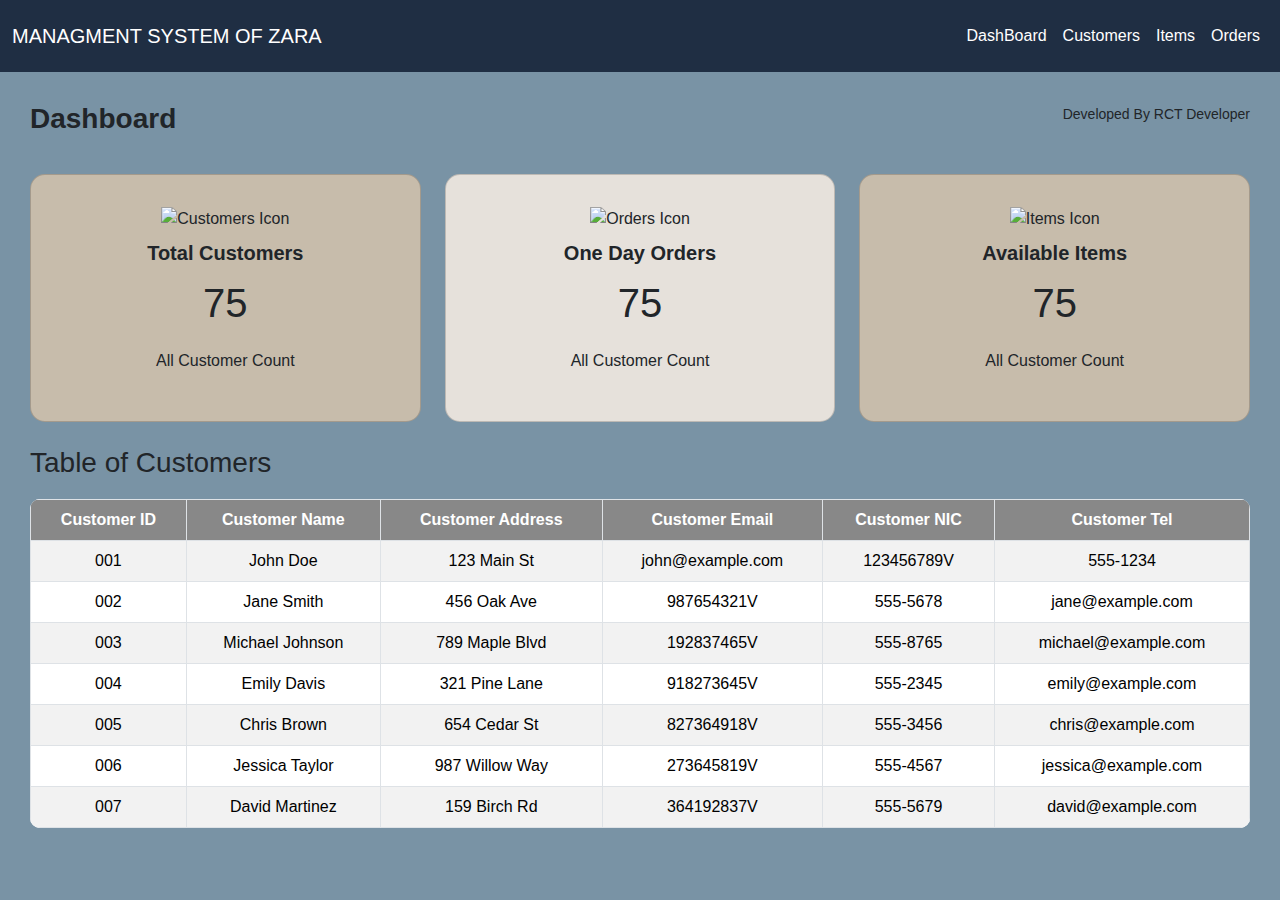
==== index.html @ c552aaa8 "Genarate single page for pos system project" ====
<!DOCTYPE html>
<html lang="en">
<head>
    <meta charset="UTF-8">
    <meta name="viewport" content="width=device-width, initial-scale=1.0">
    <title>Dashboard</title>
    <!-- Bootstrap CSS -->
    <link href="https://cdn.jsdelivr.net/npm/bootstrap@5.3.0-alpha1/dist/css/bootstrap.min.css" rel="stylesheet">
    <style>
        body {
            font-family: Arial, sans-serif;
        }

        #DASHBOARD , #CUSTOMER , #ITEMS , #ORDERS{
            position: absolute;
            top: 8vh;
        }

        .navbar {
            z-index: 1;
            background-color: #1F2E43;
            position: fixed;
            width: 100vw;
            height: 8vh;
        }
        .navbar-brand, .nav-link {
            color: white;
            cursor: pointer;
        }


        .sidebar h2 {
            color: white;
            font-size: 24px;
        }
        .sidebar a {
            color: white;
            text-decoration: none;
            font-size: 18px;
            display: block;
            margin: 15px 0;
        }
        .sidebar a:hover {
            background-color: #3a405a;
            padding: 10px;

        }

        /* Content Area */
        .content {
            background-color: #7993A5;
            padding: 30px;
            height: 92vh;
            width: 100vw;
        }
        /* Card Styling */
        .card {
            border-radius: 15px;
            /*background-color: #d2b48c;*/
            text-align: center;
        }

        #firstCard{
            background-color: #C7BCAB;
        }

        #secondCard{
            background-color: #E6E1DB;
        }
        #thirdCard{
            background-color: #C7BCAB;
        }

        .card img {
            width: 40px;
            margin-bottom: 10px;
        }
        .card-title {
            font-size: 20px;
            font-weight: bold;
        }
        .table th, .table td {
            text-align: center;
        }
        .table {
            margin-top: 20px;
            background-color: white;
            border-radius: 10px;
            overflow: hidden;
        }
        .table th {
            background-color: #888888;
            color: white;
        }

        /* Header section */
        .header {
            display: flex;
            justify-content: space-between;
            align-items: center;
            margin-bottom: 30px;
        }
        .header h1 {
            font-size: 28px;
            font-weight: bold;
        }
        .header .developer-info {
            font-size: 14px;
        }

        .form-container {
            background-color: #e7e7e7;
            padding: 20px;
            border-radius: 10px;
            margin-bottom: 20px;
        }

        /*=========================== Media Queries for Responsive Design for DashBoard =================================*/
        @media (max-width: 768px) {
            .content {
                padding: 15px;
            }

            .card-title {
                font-size: 18px;
            }

            .card-text {
                font-size: 24px;
            }

            .table {
                font-size: 14px;
            }
        }

        @media (max-width: 576px) {
            .card img {
                width: 30px;
            }

            .card-title {
                font-size: 16px;
            }

            .card-text {
                font-size: 20px;
            }

            .table {
                font-size: 12px;
            }
        }


        @media (max-width: 576px) {
            .table th, .table td {
                font-size: 12px;
                padding: 8px;
            }

            .table {
                width: 100%;
                display: block;
                overflow-x: auto; /* Enables horizontal scrolling */
            }
        }

        @media (max-width: 768px) {
            .table th, .table td {
                font-size: 14px;
                padding: 10px;
            }

            .table {
                display: block;
                overflow-x: auto;
            }
        }



        /*====================== Responsive Design  for Customer ===================================*/
        @media (max-width: 768px) {
            .content {
                padding: 15px;
            }

            .table th, .table td {
                font-size: 12px; /* Reduce font size on smaller screens */
            }

            /* Stack form fields vertically on smaller screens */
            .form-container .row {
                display: block;
            }

            .form-container .col {
                width: 100%; /* Full width on mobile */
            }

            .header {
                flex-direction: column; /* Stack header items */
                text-align: center;
            }
        }

        @media (max-width: 576px) {
            .navbar-brand {
                font-size: 18px;
            }

            /* Reduce padding for mobile */
            .form-container, .content {
                padding: 10px;
            }

            .table {
                font-size: 10px;
                width: 100%;
                overflow-x: auto;
            }
        }

            /*==================Responsive for Orders=============*/
        @media (max-width: 480px) {
            .form-container .btn {
                font-size: 0.5em;
            }
        }
    </style>
</head>
<body>

<nav class="navbar navbar-expand-lg nav-bar" >
    <div class="container-fluid">
        <a class="navbar-brand" href="#">MANAGMENT SYSTEM OF ZARA </a>
        <button class="navbar-toggler" type="button" data-bs-toggle="collapse" data-bs-target="#navbarNav" aria-controls="navbarNav" aria-expanded="false" aria-label="Toggle navigation">
            <span class="navbar-toggler-icon"></span>
        </button>
        <div class="collapse navbar-collapse" id="navbarNav">
            <ul class="navbar-nav ms-auto">
                <li class="nav-item">
                    <span class="nav-link" id="dashboard-nav">DashBoard</span>
                </li>
                <li class="nav-item">
                    <span class="nav-link" id="customer-nav">Customers</span>
                </li>
                <li class="nav-item">
                    <span class="nav-link" id="item-nav">Items</span>
                </li>
                <li class="nav-item">
                    <span class="nav-link" id="order-nav">Orders</span>
                </li>
            </ul>
        </div>
    </div>
</nav>

<!--Dahboard-->
<div class="container-fluid" id="DASHBOARD">
    <div class="row">
        <!-- Navigation Bar -->

        <!-- Content Area -->
        <div class="col-md-10 content">
            <div class="header">
                <h1>Dashboard</h1>
                <div class="developer-info">
                    <p>Developed By RCT Developer</p>
                </div>
            </div>

            <!-- Cards for statistics -->
            <div class="row text-center">
                <div class="col-md-4">
                    <div class="card p-3 mb-4" id="firstCard">
                        <div class="card-body">
                            <img src="https://img.icons8.com/ios-filled/50/000000/in-inventory.png" alt="Customers Icon">
                            <h5 class="card-title">Total Customers</h5>
                            <p class="card-text fs-1">75</p>
                            <p>All Customer Count</p>
                        </div>
                    </div>
                </div>
                <div class="col-md-4">
                    <div class="card p-3 mb-4" id="secondCard">
                        <div class="card-body">
                            <img src="https://img.icons8.com/ios-filled/50/000000/box.png" alt="Orders Icon">
                            <h5 class="card-title">One Day Orders</h5>
                            <p class="card-text fs-1">75</p>
                            <p>All Customer Count</p>
                        </div>
                    </div>
                </div>
                <div class="col-md-4">
                    <div class="card p-3 mb-4" id="thirdCard">
                        <div class="card-body">
                            <img src="https://img.icons8.com/ios-filled/50/000000/in-inventory.png" alt="Items Icon">
                            <h5 class="card-title">Available Items</h5>
                            <p class="card-text fs-1">75</p>
                            <p>All Customer Count</p>
                        </div>
                    </div>
                </div>
            </div>

            <!-- Table of Customers -->
            <h3>Table of Customers</h3>
            <table class="table table-striped table-bordered">
                <thead>
                <tr>
                    <th>Customer ID</th>
                    <th>Customer Name</th>
                    <th>Customer Address</th>
                    <th>Customer Email</th>
                    <th>Customer NIC</th>
                    <th>Customer Tel</th>
                </tr>
                </thead>
                <tbody>
                <tr>
                    <td>001</td>
                    <td>John Doe</td>
                    <td>123 Main St</td>
                    <td>john@example.com</td>
                    <td>123456789V</td>
                    <td>555-1234</td>
                </tr>

                <tr>
                    <td>002</td>
                    <td>Jane Smith</td>
                    <td>456 Oak Ave</td>
                    <td>987654321V</td>
                    <td>555-5678</td>
                    <td>jane@example.com</td>
                </tr>
                <tr>
                    <td>003</td>
                    <td>Michael Johnson</td>
                    <td>789 Maple Blvd</td>
                    <td>192837465V</td>
                    <td>555-8765</td>
                    <td>michael@example.com</td>
                </tr>
                <tr>
                    <td>004</td>
                    <td>Emily Davis</td>
                    <td>321 Pine Lane</td>
                    <td>918273645V</td>
                    <td>555-2345</td>
                    <td>emily@example.com</td>
                </tr>
                <tr>
                    <td>005</td>
                    <td>Chris Brown</td>
                    <td>654 Cedar St</td>
                    <td>827364918V</td>
                    <td>555-3456</td>
                    <td>chris@example.com</td>
                </tr>
                <tr>
                    <td>006</td>
                    <td>Jessica Taylor</td>
                    <td>987 Willow Way</td>
                    <td>273645819V</td>
                    <td>555-4567</td>
                    <td>jessica@example.com</td>
                </tr>
                <tr>
                    <td>007</td>
                    <td>David Martinez</td>
                    <td>159 Birch Rd</td>
                    <td>364192837V</td>
                    <td>555-5679</td>
                    <td>david@example.com</td>
                </tr>

                <!-- More rows can be added here -->
                </tbody>
            </table>
        </div>
    </div>
</div>


<!--customer-->
<div class="container-fluid" id="CUSTOMER">
    <div class="row">
        <!-- Content Area -->
        <div class="col content">
            <div class="header">
                <h1>Customer Form</h1>
            </div>

            <!-- Customer Form -->
            <div class="form-container">
                <h3>Enter Customer Details</h3>
                <form>
                    <div class="row mb-3">
                        <div class="col">
                            <label for="customerId" class="form-label">Customer ID</label>
                            <input type="text" class="form-control" id="customerIdOfCustomerPage" placeholder="Enter Customer ID">
                        </div>
                        <div class="col">
                            <label for="customerName" class="form-label">Customer Name</label>
                            <input type="text" class="form-control" id="customerNameOfCustomerPage" placeholder="Enter Customer Name">
                        </div>
                    </div>
                    <div class="row mb-3">
                        <div class="col">
                            <label for="customerAddress" class="form-label">Customer Address</label>
                            <input type="text" class="form-control" id="customerAddress" placeholder="Enter Customer Address">
                        </div>
                        <div class="col">
                            <label for="customerNic" class="form-label">Customer NIC</label>
                            <input type="text" class="form-control" id="customerNic" placeholder="Enter Customer NIC">
                        </div>
                    </div>
                    <div class="row mb-3">
                        <div class="col">
                            <label for="customerTel" class="form-label">Customer Tel</label>
                            <input type="text" class="form-control" id="customerTel" placeholder="Enter Customer Tel">
                        </div>
                        <div class="col">
                            <label for="customerGmail" class="form-label">Customer Gmail</label>
                            <input type="email" class="form-control" id="customerGmail" placeholder="Enter Customer Gmail">
                        </div>
                    </div>
                    <button type="submit" class="btn btn-primary">Add New Customer</button>
                    <button type="reset" class="btn btn-warning">Clear</button>
                </form>
            </div>

            <!-- Table of Customers -->
            <h3>Table of Customers</h3>
            <div class="table-responsive">
                <table class="table table-striped table-bordered">
                    <thead>
                    <tr>
                        <th>Customer ID</th>
                        <th>Customer Name</th>
                        <th>Customer Address</th>
                        <th>Customer NIC</th>
                        <th>Customer Tel</th>
                        <th>Customer Gmail</th>
                    </tr>
                    </thead>
                    <tbody>
                    <tr>
                        <td>001</td>
                        <td>John Doe</td>
                        <td>123 Main St</td>
                        <td>123456789V</td>
                        <td>555-1234</td>
                        <td>john@example.com</td>
                    </tr>
                    <!-- Add more rows as necessary -->
                    <tr>
                        <td>001</td>
                        <td>John Doe</td>
                        <td>123 Main St</td>
                        <td>123456789V</td>
                        <td>555-1234</td>
                        <td>john@example.com</td>
                    </tr>       <tr>
                        <td>001</td>
                        <td>John Doe</td>
                        <td>123 Main St</td>
                        <td>123456789V</td>
                        <td>555-1234</td>
                        <td>john@example.com</td>
                    </tr>       <tr>
                        <td>001</td>
                        <td>John Doe</td>
                        <td>123 Main St</td>
                        <td>123456789V</td>
                        <td>555-1234</td>
                        <td>john@example.com</td>
                    </tr>
                    </tbody>
                </table>
            </div>
        </div>
    </div>
</div>

<!--item-->
<div class="container-fluid" id="ITEMS">
    <div class="row">
        <!-- Content Area -->
        <div class="col-md-10 content">
            <div class="header">
                <h1>Item Form</h1>
<!--                <div class="developer-info">-->
<!--                    <p>Developed By RCT Developer</p>-->
<!--                </div>-->
            </div>

            <!-- Item Form -->
            <div class="form-container">
                <h3>Enter Item Details</h3>
                <form>
                    <div class="row mb-3">
                        <div class="col-md-6">
                            <label for="itemId" class="form-label">Item ID</label>
                            <input type="text" class="form-control" id="itemIdofItemPage" placeholder="Enter Item ID">
                        </div>
                        <div class="col-md-6">
                            <label for="description" class="form-label">Description</label>
                            <input type="text" class="form-control" id="description" placeholder="Enter Item Description">
                        </div>
                    </div>
                    <div class="row mb-3">
                        <div class="col-md-6">
                            <label for="unitPrice" class="form-label">Unit Price</label>
                            <input type="text" class="form-control" id="unitPriceofItemPage" placeholder="Enter Unit Price">
                        </div>
                        <div class="col-md-6">
                            <label for="qty" class="form-label">Quantity</label>
                            <input type="number" class="form-control" id="qty" placeholder="Enter Quantity">
                        </div>
                    </div>
                    <div class="row mb-3">
                        <div class="col-md-6">
                            <label for="tel" class="form-label">Tel</label>
                            <input type="text" class="form-control" id="tel" placeholder="Enter Contact Number">
                        </div>
                    </div>
                    <button type="submit" class="btn btn-primary">Add New Item</button>
                    <button type="reset" class="btn btn-warning">Clear</button>
                </form>
            </div>

            <!-- Table of Items -->
            <h3>Table of Items</h3>
            <table class="table table-striped table-bordered">
                <thead>
                <tr>
                    <th>Item ID</th>
                    <th>Description</th>
                    <th>Unit Price</th>
                    <th>Quantity</th>
                    <th>Tel</th>
                </tr>
                </thead>
                <tbody>
                <tr>
                    <td>001</td>
                    <td>Item Example</td>
                    <td>$20.00</td>
                    <td>50</td>
                    <td>555-1234</td>
                </tr>
                <!-- More item rows go here -->
                <tr>
                    <td>001</td>
                    <td>Item Example</td>
                    <td>$20.00</td>
                    <td>50</td>
                    <td>555-1234</td>
                </tr>         <tr>
                    <td>001</td>
                    <td>Item Example</td>
                    <td>$20.00</td>
                    <td>50</td>
                    <td>555-1234</td>
                </tr>         <tr>
                    <td>001</td>
                    <td>Item Example</td>
                    <td>$20.00</td>
                    <td>50</td>
                    <td>555-1234</td>
                </tr>         <tr>
                    <td>001</td>
                    <td>Item Example</td>
                    <td>$20.00</td>
                    <td>50</td>
                    <td>555-1234</td>
                </tr>         <tr>
                    <td>001</td>
                    <td>Item Example</td>
                    <td>$20.00</td>
                    <td>50</td>
                    <td>555-1234</td>
                </tr>
                </tbody>
            </table>

        </div>
    </div>
</div>

<!-- Orders -->
<div class="container-fluid" id="ORDERS">
    <div class="row">
        <!-- Content Area -->
        <div class="col-md-10 content">
            <div class="header">
                <h1>Manage Orders</h1>
<!--                <div class="developer-info">-->
<!--                    <p>Developed By RCT Developer</p>-->
<!--                </div>-->
            </div>

            <!-- Orders Form -->
            <div class="form-container">
                <h3>Enter Order Details</h3>
                <form>
                    <div class="row mb-3">
                        <div class="col-md-4">
                            <label for="orderId" class="form-label">Order ID</label>
                            <input type="text" class="form-control" id="orderId" placeholder="Enter Order ID">
                        </div>
                        <div class="col-md-4">
                            <label for="customerId" class="form-label">Customer ID</label>
                            <input type="text" class="form-control" id="customerId" placeholder="Enter Customer ID">
                        </div>
                        <div class="col-md-4">
                            <label for="customerName" class="form-label">Customer Name</label>
                            <input type="text" class="form-control" id="customerName" placeholder="Enter Customer Name">
                        </div>
                    </div>
                    <div class="row mb-3">
                        <div class="col-md-4">
                            <label for="itemId" class="form-label">Item ID</label>
                            <input type="text" class="form-control" id="itemId" placeholder="Enter Item ID">
                        </div>
                        <div class="col-md-4">
                            <label for="itemModel" class="form-label">Item Model</label>
                            <input type="text" class="form-control" id="itemModel" placeholder="Enter Item Model">
                        </div>
                        <div class="col-md-4">
                            <label for="unitPrice" class="form-label">Item Unit Price</label>
                            <input type="text" class="form-control" id="unitPrice" placeholder="Enter Unit Price">
                        </div>
                    </div>
                    <div class="row mb-3">
                        <div class="col-md-4">
                            <label for="itemQty" class="form-label">Item Quantity</label>
                            <input type="number" class="form-control" id="itemQty" placeholder="Enter Quantity">
                        </div>
                    </div>
                    <button type="submit" class="btn btn-warning">Add</button>
                    <button type="submit" class="btn btn-primary">Add New Order</button>
                    <button type="submit" class="btn btn-success">Place Order</button>
                </form>
            </div>

            <!-- Table of Orders -->
            <h3>Table of Orders</h3>
            <table class="table table-striped table-bordered">
                <thead>
                <tr>
                    <th>Order ID</th>
                    <th>Customer ID</th>
                    <th>Customer Name</th>
                    <th>Item ID</th>
                    <th>Item Model</th>
                    <th>Unit Price</th>
                    <th>Qty</th>
                    <th>Total Cost</th>
                </tr>
                </thead>
                <tbody>
                <tr>
                    <td>001</td>
                    <td>1001</td>
                    <td>John Doe</td>
                    <td>5001</td>
                    <td>Item-X</td>
                    <td>$20.00</td>
                    <td>2</td>
                    <td>$40.00</td>
                </tr>
                <!-- Additional rows can go here -->
                </tbody>
            </table>

        </div>
    </div>
</div>

<!-- Bootstrap JS -->
<script src="https://cdn.jsdelivr.net/npm/bootstrap@5.3.0-alpha1/dist/js/bootstrap.bundle.min.js"></script>

<script src="https://cdnjs.cloudflare.com/ajax/libs/jquery/3.7.1/jquery.min.js"></script>

<script src="src/script.js"></script>
</body>
</html>
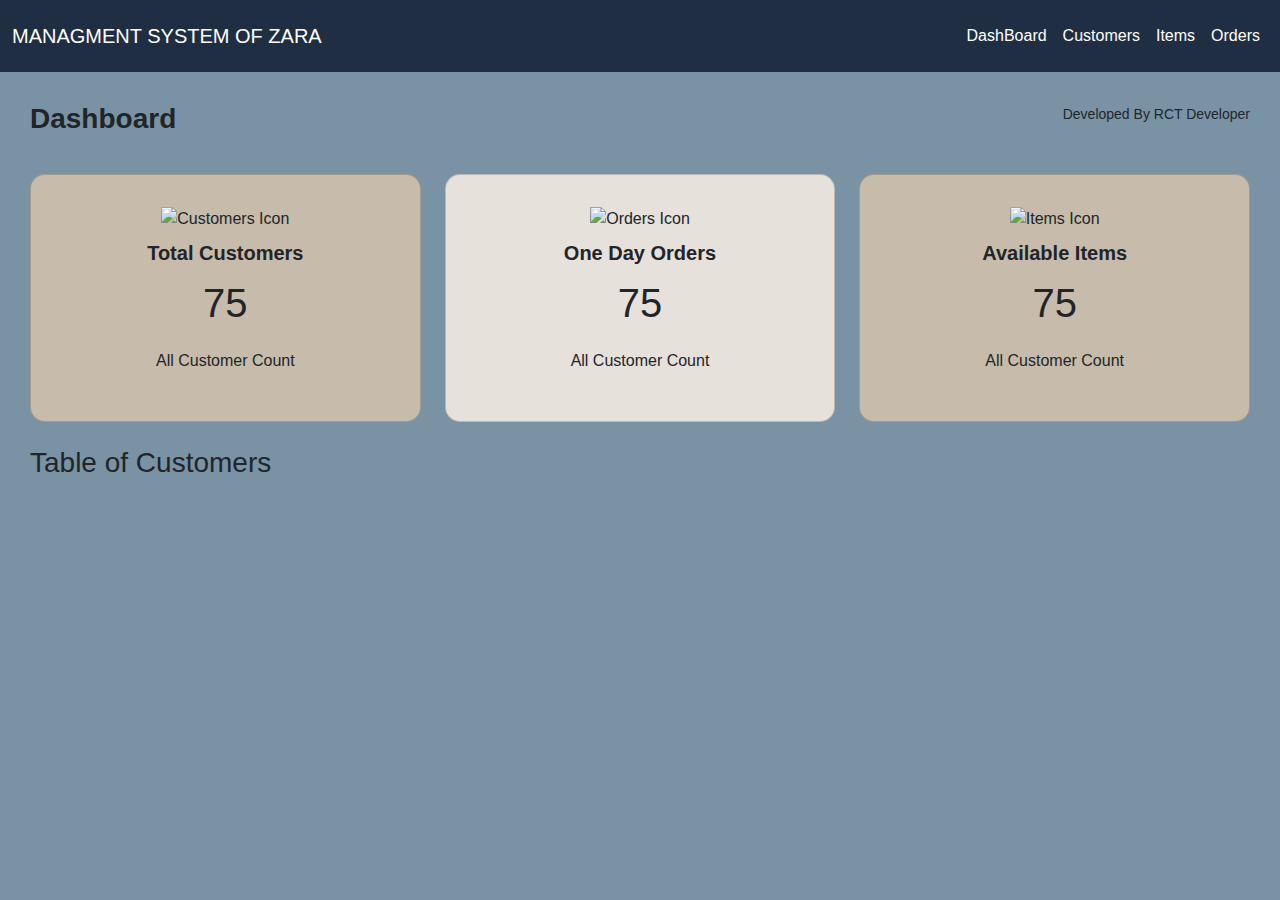
==== commit 10d18eab: "genarate Customer Table" ====
--- a/index.html
+++ b/index.html
@@ -4,234 +4,16 @@
     <meta charset="UTF-8">
     <meta name="viewport" content="width=device-width, initial-scale=1.0">
     <title>Dashboard</title>
-    <!-- Bootstrap CSS -->
+
     <link href="https://cdn.jsdelivr.net/npm/bootstrap@5.3.0-alpha1/dist/css/bootstrap.min.css" rel="stylesheet">
-    <style>
-        body {
-            font-family: Arial, sans-serif;
-        }
-
-        #DASHBOARD , #CUSTOMER , #ITEMS , #ORDERS{
-            position: absolute;
-            top: 8vh;
-        }
-
-        .navbar {
-            z-index: 1;
-            background-color: #1F2E43;
-            position: fixed;
-            width: 100vw;
-            height: 8vh;
-        }
-        .navbar-brand, .nav-link {
-            color: white;
-            cursor: pointer;
-        }
-
-
-        .sidebar h2 {
-            color: white;
-            font-size: 24px;
-        }
-        .sidebar a {
-            color: white;
-            text-decoration: none;
-            font-size: 18px;
-            display: block;
-            margin: 15px 0;
-        }
-        .sidebar a:hover {
-            background-color: #3a405a;
-            padding: 10px;
-
-        }
-
-        /* Content Area */
-        .content {
-            background-color: #7993A5;
-            padding: 30px;
-            height: 92vh;
-            width: 100vw;
-        }
-        /* Card Styling */
-        .card {
-            border-radius: 15px;
-            /*background-color: #d2b48c;*/
-            text-align: center;
-        }
-
-        #firstCard{
-            background-color: #C7BCAB;
-        }
-
-        #secondCard{
-            background-color: #E6E1DB;
-        }
-        #thirdCard{
-            background-color: #C7BCAB;
-        }
-
-        .card img {
-            width: 40px;
-            margin-bottom: 10px;
-        }
-        .card-title {
-            font-size: 20px;
-            font-weight: bold;
-        }
-        .table th, .table td {
-            text-align: center;
-        }
-        .table {
-            margin-top: 20px;
-            background-color: white;
-            border-radius: 10px;
-            overflow: hidden;
-        }
-        .table th {
-            background-color: #888888;
-            color: white;
-        }
-
-        /* Header section */
-        .header {
-            display: flex;
-            justify-content: space-between;
-            align-items: center;
-            margin-bottom: 30px;
-        }
-        .header h1 {
-            font-size: 28px;
-            font-weight: bold;
-        }
-        .header .developer-info {
-            font-size: 14px;
-        }
-
-        .form-container {
-            background-color: #e7e7e7;
-            padding: 20px;
-            border-radius: 10px;
-            margin-bottom: 20px;
-        }
-
-        /*=========================== Media Queries for Responsive Design for DashBoard =================================*/
-        @media (max-width: 768px) {
-            .content {
-                padding: 15px;
-            }
-
-            .card-title {
-                font-size: 18px;
-            }
-
-            .card-text {
-                font-size: 24px;
-            }
-
-            .table {
-                font-size: 14px;
-            }
-        }
-
-        @media (max-width: 576px) {
-            .card img {
-                width: 30px;
-            }
-
-            .card-title {
-                font-size: 16px;
-            }
-
-            .card-text {
-                font-size: 20px;
-            }
-
-            .table {
-                font-size: 12px;
-            }
-        }
-
-
-        @media (max-width: 576px) {
-            .table th, .table td {
-                font-size: 12px;
-                padding: 8px;
-            }
-
-            .table {
-                width: 100%;
-                display: block;
-                overflow-x: auto; /* Enables horizontal scrolling */
-            }
-        }
-
-        @media (max-width: 768px) {
-            .table th, .table td {
-                font-size: 14px;
-                padding: 10px;
-            }
-
-            .table {
-                display: block;
-                overflow-x: auto;
-            }
-        }
-
-
-
-        /*====================== Responsive Design  for Customer ===================================*/
-        @media (max-width: 768px) {
-            .content {
-                padding: 15px;
-            }
-
-            .table th, .table td {
-                font-size: 12px; /* Reduce font size on smaller screens */
-            }
-
-            /* Stack form fields vertically on smaller screens */
-            .form-container .row {
-                display: block;
-            }
-
-            .form-container .col {
-                width: 100%; /* Full width on mobile */
-            }
-
-            .header {
-                flex-direction: column; /* Stack header items */
-                text-align: center;
-            }
-        }
-
-        @media (max-width: 576px) {
-            .navbar-brand {
-                font-size: 18px;
-            }
-
-            /* Reduce padding for mobile */
-            .form-container, .content {
-                padding: 10px;
-            }
-
-            .table {
-                font-size: 10px;
-                width: 100%;
-                overflow-x: auto;
-            }
-        }
-
-            /*==================Responsive for Orders=============*/
-        @media (max-width: 480px) {
-            .form-container .btn {
-                font-size: 0.5em;
-            }
-        }
-    </style>
+    <link rel="stylesheet" href="src/styels/style.css">
+    <link rel="stylesheet" href="src/styels/mediaQuary.css">
+
 </head>
 <body>
 
+
+<!--Navigation Bar-->
 <nav class="navbar navbar-expand-lg nav-bar" >
     <div class="container-fluid">
         <a class="navbar-brand" href="#">MANAGMENT SYSTEM OF ZARA </a>
@@ -307,79 +89,79 @@
 
             <!-- Table of Customers -->
             <h3>Table of Customers</h3>
-            <table class="table table-striped table-bordered">
-                <thead>
-                <tr>
-                    <th>Customer ID</th>
-                    <th>Customer Name</th>
-                    <th>Customer Address</th>
-                    <th>Customer Email</th>
-                    <th>Customer NIC</th>
-                    <th>Customer Tel</th>
-                </tr>
-                </thead>
-                <tbody>
-                <tr>
-                    <td>001</td>
-                    <td>John Doe</td>
-                    <td>123 Main St</td>
-                    <td>john@example.com</td>
-                    <td>123456789V</td>
-                    <td>555-1234</td>
-                </tr>
-
-                <tr>
-                    <td>002</td>
-                    <td>Jane Smith</td>
-                    <td>456 Oak Ave</td>
-                    <td>987654321V</td>
-                    <td>555-5678</td>
-                    <td>jane@example.com</td>
-                </tr>
-                <tr>
-                    <td>003</td>
-                    <td>Michael Johnson</td>
-                    <td>789 Maple Blvd</td>
-                    <td>192837465V</td>
-                    <td>555-8765</td>
-                    <td>michael@example.com</td>
-                </tr>
-                <tr>
-                    <td>004</td>
-                    <td>Emily Davis</td>
-                    <td>321 Pine Lane</td>
-                    <td>918273645V</td>
-                    <td>555-2345</td>
-                    <td>emily@example.com</td>
-                </tr>
-                <tr>
-                    <td>005</td>
-                    <td>Chris Brown</td>
-                    <td>654 Cedar St</td>
-                    <td>827364918V</td>
-                    <td>555-3456</td>
-                    <td>chris@example.com</td>
-                </tr>
-                <tr>
-                    <td>006</td>
-                    <td>Jessica Taylor</td>
-                    <td>987 Willow Way</td>
-                    <td>273645819V</td>
-                    <td>555-4567</td>
-                    <td>jessica@example.com</td>
-                </tr>
-                <tr>
-                    <td>007</td>
-                    <td>David Martinez</td>
-                    <td>159 Birch Rd</td>
-                    <td>364192837V</td>
-                    <td>555-5679</td>
-                    <td>david@example.com</td>
-                </tr>
-
-                <!-- More rows can be added here -->
-                </tbody>
-            </table>
+<!--            <table class="table table-striped table-bordered">-->
+<!--                <thead>-->
+<!--                <tr>-->
+<!--                    <th>Customer ID</th>-->
+<!--                    <th>Customer Name</th>-->
+<!--                    <th>Customer Address</th>-->
+<!--                    <th>Customer Email</th>-->
+<!--                    <th>Customer NIC</th>-->
+<!--                    <th>Customer Tel</th>-->
+<!--                </tr>-->
+<!--                </thead>-->
+<!--                <tbody>-->
+<!--                <tr>-->
+<!--                    <td>001</td>-->
+<!--                    <td>John Doe</td>-->
+<!--                    <td>123 Main St</td>-->
+<!--                    <td>john@example.com</td>-->
+<!--                    <td>123456789V</td>-->
+<!--                    <td>555-1234</td>-->
+<!--                </tr>-->
+
+<!--                <tr>-->
+<!--                    <td>002</td>-->
+<!--                    <td>Jane Smith</td>-->
+<!--                    <td>456 Oak Ave</td>-->
+<!--                    <td>987654321V</td>-->
+<!--                    <td>555-5678</td>-->
+<!--                    <td>jane@example.com</td>-->
+<!--                </tr>-->
+<!--                <tr>-->
+<!--                    <td>003</td>-->
+<!--                    <td>Michael Johnson</td>-->
+<!--                    <td>789 Maple Blvd</td>-->
+<!--                    <td>192837465V</td>-->
+<!--                    <td>555-8765</td>-->
+<!--                    <td>michael@example.com</td>-->
+<!--                </tr>-->
+<!--                <tr>-->
+<!--                    <td>004</td>-->
+<!--                    <td>Emily Davis</td>-->
+<!--                    <td>321 Pine Lane</td>-->
+<!--                    <td>918273645V</td>-->
+<!--                    <td>555-2345</td>-->
+<!--                    <td>emily@example.com</td>-->
+<!--                </tr>-->
+<!--                <tr>-->
+<!--                    <td>005</td>-->
+<!--                    <td>Chris Brown</td>-->
+<!--                    <td>654 Cedar St</td>-->
+<!--                    <td>827364918V</td>-->
+<!--                    <td>555-3456</td>-->
+<!--                    <td>chris@example.com</td>-->
+<!--                </tr>-->
+<!--                <tr>-->
+<!--                    <td>006</td>-->
+<!--                    <td>Jessica Taylor</td>-->
+<!--                    <td>987 Willow Way</td>-->
+<!--                    <td>273645819V</td>-->
+<!--                    <td>555-4567</td>-->
+<!--                    <td>jessica@example.com</td>-->
+<!--                </tr>-->
+<!--                <tr>-->
+<!--                    <td>007</td>-->
+<!--                    <td>David Martinez</td>-->
+<!--                    <td>159 Birch Rd</td>-->
+<!--                    <td>364192837V</td>-->
+<!--                    <td>555-5679</td>-->
+<!--                    <td>david@example.com</td>-->
+<!--                </tr>-->
+
+<!--                &lt;!&ndash; More rows can be added here &ndash;&gt;-->
+<!--                </tbody>-->
+<!--            </table>-->
         </div>
     </div>
 </div>
@@ -400,7 +182,7 @@
                 <form>
                     <div class="row mb-3">
                         <div class="col">
-                            <label for="customerId" class="form-label">Customer ID</label>
+                            <label  for="customerId" class="form-label">Customer ID</label>
                             <input type="text" class="form-control" id="customerIdOfCustomerPage" placeholder="Enter Customer ID">
                         </div>
                         <div class="col">
@@ -428,7 +210,7 @@
                             <input type="email" class="form-control" id="customerGmail" placeholder="Enter Customer Gmail">
                         </div>
                     </div>
-                    <button type="submit" class="btn btn-primary">Add New Customer</button>
+                    <button type="button" class="btn btn-primary" id="addCustomersbtn">Add New Customer</button>
                     <button type="reset" class="btn btn-warning">Clear</button>
                 </form>
             </div>
@@ -447,38 +229,8 @@
                         <th>Customer Gmail</th>
                     </tr>
                     </thead>
-                    <tbody>
-                    <tr>
-                        <td>001</td>
-                        <td>John Doe</td>
-                        <td>123 Main St</td>
-                        <td>123456789V</td>
-                        <td>555-1234</td>
-                        <td>john@example.com</td>
-                    </tr>
+                    <tbody id="customerTableBody">
                     <!-- Add more rows as necessary -->
-                    <tr>
-                        <td>001</td>
-                        <td>John Doe</td>
-                        <td>123 Main St</td>
-                        <td>123456789V</td>
-                        <td>555-1234</td>
-                        <td>john@example.com</td>
-                    </tr>       <tr>
-                        <td>001</td>
-                        <td>John Doe</td>
-                        <td>123 Main St</td>
-                        <td>123456789V</td>
-                        <td>555-1234</td>
-                        <td>john@example.com</td>
-                    </tr>       <tr>
-                        <td>001</td>
-                        <td>John Doe</td>
-                        <td>123 Main St</td>
-                        <td>123456789V</td>
-                        <td>555-1234</td>
-                        <td>john@example.com</td>
-                    </tr>
                     </tbody>
                 </table>
             </div>
@@ -682,11 +434,23 @@
     </div>
 </div>
 
+
+
+<!-- Js Lib -->
+<script src="https://cdnjs.cloudflare.com/ajax/libs/jquery/3.7.1/jquery.min.js"></script>
+
+<!--single page js-->
+<script src="src/jsFiles/SinglePagescript.js"></script>
+
+
+
+<!--customer  details  add  tables   -->
+<script type="module" src="src/Controller/CustomerController.js"></script>
 <!-- Bootstrap JS -->
 <script src="https://cdn.jsdelivr.net/npm/bootstrap@5.3.0-alpha1/dist/js/bootstrap.bundle.min.js"></script>
 
-<script src="https://cdnjs.cloudflare.com/ajax/libs/jquery/3.7.1/jquery.min.js"></script>
-
-<script src="src/script.js"></script>
+
+
+
 </body>
 </html>
--- a/src/styels/style.css
+++ b/src/styels/style.css
@@ -0,0 +1,110 @@
+body {
+    font-family: Arial, sans-serif;
+    background-color: #7993A5;
+}
+
+#DASHBOARD , #CUSTOMER , #ITEMS , #ORDERS{
+    position: absolute;
+    top: 8vh;
+}
+
+.navbar {
+    z-index: 1;
+    background-color: #1F2E43;
+    position: fixed;
+    width: 100vw;
+    height: 8vh;
+}
+.navbar-brand, .nav-link {
+    color: white;
+    cursor: pointer;
+}
+
+
+.sidebar h2 {
+    color: white;
+    font-size: 24px;
+}
+.sidebar a {
+    color: white;
+    text-decoration: none;
+    font-size: 18px;
+    display: block;
+    margin: 15px 0;
+}
+.sidebar a:hover {
+    background-color: #3a405a;
+    padding: 10px;
+
+}
+
+/* Content Area */
+.content {
+    background-color: #7993A5;
+    padding: 30px;
+    /*height: 92vh;*/
+    height: auto;
+    width: 100vw;
+}
+/* Card Styling */
+.card {
+    border-radius: 15px;
+    /*background-color: #d2b48c;*/
+    text-align: center;
+}
+
+#firstCard{
+    background-color: #C7BCAB;
+}
+
+#secondCard{
+    background-color: #E6E1DB;
+}
+#thirdCard{
+    background-color: #C7BCAB;
+}
+
+.card img {
+    width: 40px;
+    margin-bottom: 10px;
+}
+.card-title {
+    font-size: 20px;
+    font-weight: bold;
+}
+
+.table th, .table td {
+    text-align: center;
+}
+.table {
+    margin-top: 20px;
+    background-color: white;
+    border-radius: 10px;
+    overflow: hidden;
+}
+.table th {
+    background-color: #888888;
+    color: white;
+}
+
+/* Header section */
+.header {
+    display: flex;
+    justify-content: space-between;
+    align-items: center;
+    margin-bottom: 30px;
+}
+.header h1 {
+    font-size: 28px;
+    font-weight: bold;
+}
+.header .developer-info {
+    font-size: 14px;
+}
+
+.form-container {
+    background-color: #e7e7e7;
+    padding: 20px;
+    border-radius: 10px;
+    margin-bottom: 20px;
+}--- a/src/styels/mediaQuary.css
+++ b/src/styels/mediaQuary.css
@@ -0,0 +1,114 @@
+
+/*=========================== Media Queries for Responsive Design for DashBoard =================================*/
+@media (max-width: 768px) {
+    .content {
+        padding: 15px;
+    }
+
+    .card-title {
+        font-size: 18px;
+    }
+
+    .card-text {
+        font-size: 24px;
+    }
+
+    .table {
+        font-size: 14px;
+    }
+}
+
+@media (max-width: 576px) {
+    .card img {
+        width: 30px;
+    }
+
+    .card-title {
+        font-size: 16px;
+    }
+
+    .card-text {
+        font-size: 20px;
+    }
+
+    .table {
+        font-size: 12px;
+    }
+}
+
+
+@media (max-width: 576px) {
+    .table th, .table td {
+        font-size: 12px;
+        padding: 8px;
+    }
+
+    .table {
+        width: 100%;
+        display: block;
+        overflow-x: auto; /* Enables horizontal scrolling */
+    }
+}
+
+@media (max-width: 768px) {
+    .table th, .table td {
+        font-size: 14px;
+        padding: 10px;
+    }
+
+    .table {
+        display: block;
+        overflow-x: auto;
+    }
+}
+
+
+
+/*====================== Responsive Design  for Customer ===================================*/
+@media (max-width: 768px) {
+    .content {
+        padding: 15px;
+    }
+
+    .table th, .table td {
+        font-size: 12px; /* Reduce font size on smaller screens */
+    }
+
+    /* Stack form fields vertically on smaller screens */
+    .form-container .row {
+        display: block;
+    }
+
+    .form-container .col {
+        width: 100%; /* Full width on mobile */
+    }
+
+    .header {
+        flex-direction: column; /* Stack header items */
+        text-align: center;
+    }
+}
+
+@media (max-width: 576px) {
+    .navbar-brand {
+        font-size: 18px;
+    }
+
+    /* Reduce padding for mobile */
+    .form-container, .content {
+        padding: 10px;
+    }
+
+    .table {
+        font-size: 10px;
+        width: 100%;
+        overflow-x: auto;
+    }
+}
+
+/*==================Responsive for Orders=============*/
+@media (max-width: 480px) {
+    .form-container .btn {
+        font-size: 0.5em;
+    }
+}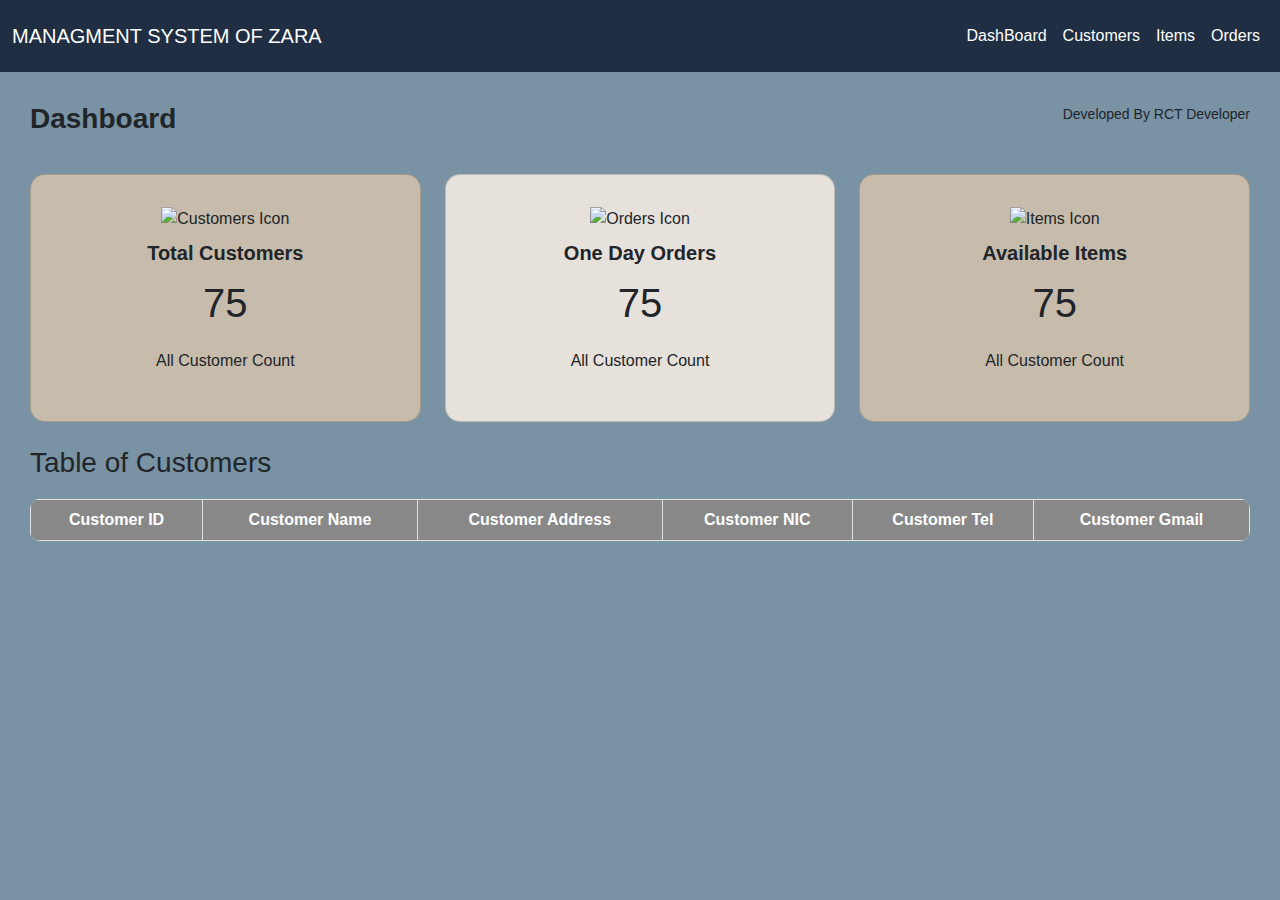
==== commit ed229520: "genarate order page" ====
--- a/index.html
+++ b/index.html
@@ -8,6 +8,8 @@
     <link href="https://cdn.jsdelivr.net/npm/bootstrap@5.3.0-alpha1/dist/css/bootstrap.min.css" rel="stylesheet">
     <link rel="stylesheet" href="src/styels/style.css">
     <link rel="stylesheet" href="src/styels/mediaQuary.css">
+
+
 
 </head>
 <body>
@@ -89,79 +91,23 @@
 
             <!-- Table of Customers -->
             <h3>Table of Customers</h3>
-<!--            <table class="table table-striped table-bordered">-->
-<!--                <thead>-->
-<!--                <tr>-->
-<!--                    <th>Customer ID</th>-->
-<!--                    <th>Customer Name</th>-->
-<!--                    <th>Customer Address</th>-->
-<!--                    <th>Customer Email</th>-->
-<!--                    <th>Customer NIC</th>-->
-<!--                    <th>Customer Tel</th>-->
-<!--                </tr>-->
-<!--                </thead>-->
-<!--                <tbody>-->
-<!--                <tr>-->
-<!--                    <td>001</td>-->
-<!--                    <td>John Doe</td>-->
-<!--                    <td>123 Main St</td>-->
-<!--                    <td>john@example.com</td>-->
-<!--                    <td>123456789V</td>-->
-<!--                    <td>555-1234</td>-->
-<!--                </tr>-->
-
-<!--                <tr>-->
-<!--                    <td>002</td>-->
-<!--                    <td>Jane Smith</td>-->
-<!--                    <td>456 Oak Ave</td>-->
-<!--                    <td>987654321V</td>-->
-<!--                    <td>555-5678</td>-->
-<!--                    <td>jane@example.com</td>-->
-<!--                </tr>-->
-<!--                <tr>-->
-<!--                    <td>003</td>-->
-<!--                    <td>Michael Johnson</td>-->
-<!--                    <td>789 Maple Blvd</td>-->
-<!--                    <td>192837465V</td>-->
-<!--                    <td>555-8765</td>-->
-<!--                    <td>michael@example.com</td>-->
-<!--                </tr>-->
-<!--                <tr>-->
-<!--                    <td>004</td>-->
-<!--                    <td>Emily Davis</td>-->
-<!--                    <td>321 Pine Lane</td>-->
-<!--                    <td>918273645V</td>-->
-<!--                    <td>555-2345</td>-->
-<!--                    <td>emily@example.com</td>-->
-<!--                </tr>-->
-<!--                <tr>-->
-<!--                    <td>005</td>-->
-<!--                    <td>Chris Brown</td>-->
-<!--                    <td>654 Cedar St</td>-->
-<!--                    <td>827364918V</td>-->
-<!--                    <td>555-3456</td>-->
-<!--                    <td>chris@example.com</td>-->
-<!--                </tr>-->
-<!--                <tr>-->
-<!--                    <td>006</td>-->
-<!--                    <td>Jessica Taylor</td>-->
-<!--                    <td>987 Willow Way</td>-->
-<!--                    <td>273645819V</td>-->
-<!--                    <td>555-4567</td>-->
-<!--                    <td>jessica@example.com</td>-->
-<!--                </tr>-->
-<!--                <tr>-->
-<!--                    <td>007</td>-->
-<!--                    <td>David Martinez</td>-->
-<!--                    <td>159 Birch Rd</td>-->
-<!--                    <td>364192837V</td>-->
-<!--                    <td>555-5679</td>-->
-<!--                    <td>david@example.com</td>-->
-<!--                </tr>-->
-
-<!--                &lt;!&ndash; More rows can be added here &ndash;&gt;-->
-<!--                </tbody>-->
-<!--            </table>-->
+            <table class="table table-striped table-bordered">
+                <thead>
+                <tr>
+                    <th>Customer ID</th>
+                    <th>Customer Name</th>
+                    <th>Customer Address</th>
+                    <th>Customer NIC</th>
+                    <th>Customer Tel</th>
+                    <th>Customer Gmail</th>
+                </tr>
+                </thead>
+                <tbody id="dashboard_Customer_table">
+
+
+                <!-- More rows can be added here -->
+                </tbody>
+            </table>
         </div>
     </div>
 </div>
@@ -182,11 +128,11 @@
                 <form>
                     <div class="row mb-3">
                         <div class="col">
-                            <label  for="customerId" class="form-label">Customer ID</label>
+                            <label  for="customerIdOfCustomerPage" class="form-label">Customer ID</label>
                             <input type="text" class="form-control" id="customerIdOfCustomerPage" placeholder="Enter Customer ID">
                         </div>
                         <div class="col">
-                            <label for="customerName" class="form-label">Customer Name</label>
+                            <label for="customerNameOfCustomerPage" class="form-label">Customer Name</label>
                             <input type="text" class="form-control" id="customerNameOfCustomerPage" placeholder="Enter Customer Name">
                         </div>
                     </div>
@@ -211,7 +157,8 @@
                         </div>
                     </div>
                     <button type="button" class="btn btn-primary" id="addCustomersbtn">Add New Customer</button>
-                    <button type="reset" class="btn btn-warning">Clear</button>
+                    <button type="button" class="btn btn-warning" id="updateCustomerbtn">Update</button>
+                    <button type="button" class="btn btn-delete" id="deleteCustomerbtn">Delete</button>
                 </form>
             </div>
 
@@ -256,32 +203,33 @@
                 <form>
                     <div class="row mb-3">
                         <div class="col-md-6">
-                            <label for="itemId" class="form-label">Item ID</label>
+                            <label for="itemIdofItemPage" class="form-label">Item ID</label>
                             <input type="text" class="form-control" id="itemIdofItemPage" placeholder="Enter Item ID">
                         </div>
                         <div class="col-md-6">
-                            <label for="description" class="form-label">Description</label>
-                            <input type="text" class="form-control" id="description" placeholder="Enter Item Description">
+                            <label for="itemdescriptionofItemPage" class="form-label">Description</label>
+                            <input type="text" class="form-control" id="itemdescriptionofItemPage" placeholder="Enter Item Description">
                         </div>
                     </div>
                     <div class="row mb-3">
                         <div class="col-md-6">
-                            <label for="unitPrice" class="form-label">Unit Price</label>
+                            <label for="unitPriceofItemPage" class="form-label">Unit Price</label>
                             <input type="text" class="form-control" id="unitPriceofItemPage" placeholder="Enter Unit Price">
                         </div>
                         <div class="col-md-6">
-                            <label for="qty" class="form-label">Quantity</label>
-                            <input type="number" class="form-control" id="qty" placeholder="Enter Quantity">
-                        </div>
-                    </div>
-                    <div class="row mb-3">
-                        <div class="col-md-6">
-                            <label for="tel" class="form-label">Tel</label>
-                            <input type="text" class="form-control" id="tel" placeholder="Enter Contact Number">
-                        </div>
-                    </div>
-                    <button type="submit" class="btn btn-primary">Add New Item</button>
-                    <button type="reset" class="btn btn-warning">Clear</button>
+                            <label for="qtyofItemPage" class="form-label">Quantity</label>
+                            <input type="number" class="form-control" id="qtyofItemPage" placeholder="Enter Quantity">
+                        </div>
+                    </div>
+<!--                    <div class="row mb-3">-->
+<!--                        <div class="col-md-6">-->
+<!--                            <label for="tel" class="form-label">Tel</label>-->
+<!--                            <input type="text" class="form-control" id="tel" placeholder="Enter Contact Number">-->
+<!--                        </div>-->
+<!--                    </div>-->
+                    <button type="button" class="btn btn-primary" id="addItemBtn">Add New Item</button>
+                    <button type="button" class="btn btn-warning" id="updateBtn">Update Items</button>
+                    <button type="button" class="btn btn-delete" id="deleteBtn">Delete Items</button>
                 </form>
             </div>
 
@@ -294,49 +242,11 @@
                     <th>Description</th>
                     <th>Unit Price</th>
                     <th>Quantity</th>
-                    <th>Tel</th>
+
                 </tr>
                 </thead>
-                <tbody>
-                <tr>
-                    <td>001</td>
-                    <td>Item Example</td>
-                    <td>$20.00</td>
-                    <td>50</td>
-                    <td>555-1234</td>
-                </tr>
+                <tbody id="itemTableBody">
                 <!-- More item rows go here -->
-                <tr>
-                    <td>001</td>
-                    <td>Item Example</td>
-                    <td>$20.00</td>
-                    <td>50</td>
-                    <td>555-1234</td>
-                </tr>         <tr>
-                    <td>001</td>
-                    <td>Item Example</td>
-                    <td>$20.00</td>
-                    <td>50</td>
-                    <td>555-1234</td>
-                </tr>         <tr>
-                    <td>001</td>
-                    <td>Item Example</td>
-                    <td>$20.00</td>
-                    <td>50</td>
-                    <td>555-1234</td>
-                </tr>         <tr>
-                    <td>001</td>
-                    <td>Item Example</td>
-                    <td>$20.00</td>
-                    <td>50</td>
-                    <td>555-1234</td>
-                </tr>         <tr>
-                    <td>001</td>
-                    <td>Item Example</td>
-                    <td>$20.00</td>
-                    <td>50</td>
-                    <td>555-1234</td>
-                </tr>
                 </tbody>
             </table>
 
@@ -351,89 +261,199 @@
         <div class="col-md-10 content">
             <div class="header">
                 <h1>Manage Orders</h1>
-<!--                <div class="developer-info">-->
-<!--                    <p>Developed By RCT Developer</p>-->
-<!--                </div>-->
-            </div>
-
-            <!-- Orders Form -->
-            <div class="form-container">
-                <h3>Enter Order Details</h3>
-                <form>
-                    <div class="row mb-3">
-                        <div class="col-md-4">
-                            <label for="orderId" class="form-label">Order ID</label>
-                            <input type="text" class="form-control" id="orderId" placeholder="Enter Order ID">
-                        </div>
-                        <div class="col-md-4">
-                            <label for="customerId" class="form-label">Customer ID</label>
-                            <input type="text" class="form-control" id="customerId" placeholder="Enter Customer ID">
-                        </div>
-                        <div class="col-md-4">
-                            <label for="customerName" class="form-label">Customer Name</label>
-                            <input type="text" class="form-control" id="customerName" placeholder="Enter Customer Name">
-                        </div>
-                    </div>
-                    <div class="row mb-3">
-                        <div class="col-md-4">
-                            <label for="itemId" class="form-label">Item ID</label>
-                            <input type="text" class="form-control" id="itemId" placeholder="Enter Item ID">
-                        </div>
-                        <div class="col-md-4">
-                            <label for="itemModel" class="form-label">Item Model</label>
-                            <input type="text" class="form-control" id="itemModel" placeholder="Enter Item Model">
-                        </div>
-                        <div class="col-md-4">
-                            <label for="unitPrice" class="form-label">Item Unit Price</label>
-                            <input type="text" class="form-control" id="unitPrice" placeholder="Enter Unit Price">
-                        </div>
-                    </div>
-                    <div class="row mb-3">
-                        <div class="col-md-4">
-                            <label for="itemQty" class="form-label">Item Quantity</label>
-                            <input type="number" class="form-control" id="itemQty" placeholder="Enter Quantity">
-                        </div>
-                    </div>
-                    <button type="submit" class="btn btn-warning">Add</button>
-                    <button type="submit" class="btn btn-primary">Add New Order</button>
-                    <button type="submit" class="btn btn-success">Place Order</button>
-                </form>
-            </div>
-
-            <!-- Table of Orders -->
-            <h3>Table of Orders</h3>
-            <table class="table table-striped table-bordered">
-                <thead>
-                <tr>
-                    <th>Order ID</th>
-                    <th>Customer ID</th>
-                    <th>Customer Name</th>
-                    <th>Item ID</th>
-                    <th>Item Model</th>
-                    <th>Unit Price</th>
-                    <th>Qty</th>
-                    <th>Total Cost</th>
-                </tr>
-                </thead>
-                <tbody>
-                <tr>
-                    <td>001</td>
-                    <td>1001</td>
-                    <td>John Doe</td>
-                    <td>5001</td>
-                    <td>Item-X</td>
-                    <td>$20.00</td>
-                    <td>2</td>
-                    <td>$40.00</td>
-                </tr>
-                <!-- Additional rows can go here -->
-                </tbody>
-            </table>
-
-        </div>
+                <div class="developer-info">
+                    <p>Developed By RCT Developer</p>
+                </div>
+            </div>
+
+            <div class="form-container mb-4">
+                <h4>Enter Order Details</h4>
+
+                <h2 class="text-center">Manage Orders</h2>
+
+                <div class="form-container mb-4">
+                    <h4>Enter Order Details</h4>
+
+                    <form id="orderForm">
+                        <div class="row">
+                            <div class="col-md-3 mb-3">
+                                <label for="orderId" class="form-label">Order ID</label>
+                                <input type="text" id="orderId" class="form-control" placeholder="Enter Order ID">
+                            </div>
+
+                            <div class="col-md-3 mb-3">
+                                <label id="inputICustomerId" class="form-label">Customer ID</label>
+<!--                                <select id="customerIdDropdown" class="form-select">-->
+<!--                                    <option id="CustomerIDOptions" value="">Select Customer ID</option>-->
+<!--                                </select>-->
+
+                                    <button  class="form-select" type="button" data-bs-toggle="dropdown" id="inputCustomerId" aria-expanded="false">select Customer Id's Here</button>
+                                    <ul class="dropdown-menu" id="customerIdDropdown"></ul>
+
+                            </div>
+
+                            <div class="col-md-3 mb-3">
+                                <label for="inputcustomerName" class="form-label">Customer Name</label>
+                                <input type="text" id="inputcustomerName" class="form-control" placeholder="Customer Name" readonly>
+                            </div>
+                        </div>
+
+                        <div class="row">
+                            <div class="col-md-3 mb-3">
+                                <label id="inputItemsId" class="form-label">Item ID</label>
+<!--                                <select id="itemIdDropdown" class="form-select">-->
+<!--                                    <option value="">Select Item ID</option>-->
+<!--                                </select>-->
+                                <button  class="form-select" type="button" data-bs-toggle="dropdown" id="inputItemId" aria-expanded="false">select Customer Id's Here</button>
+                                <ul class="dropdown-menu" id="itemIdDropdown"></ul>
+                            </div>
+
+                            <div class="col-md-3 mb-3">
+                                <label for="inputItemModel" class="form-label">Item Model</label>
+                                <input type="text" id="inputItemModel" class="form-control" readonly>
+                            </div>
+
+                            <div class="col-md-3 mb-3">
+                                <label for="inputUnitPrice" class="form-label">Item Unit Price</label>
+                                <input type="number" id="inputUnitPrice" class="form-control" readonly>
+                            </div>
+
+                            <div class="col-md-3 mb-3">
+                                <label for="inputItemquantity" class="form-label">Item Quantity</label>
+                                <input type="number" id="inputItemquantity" class="form-control">
+                            </div>
+
+                            <div class="col-md-3 mb-3">
+                                <label for="total" class="form-label">Total Cost </label>
+                                <input type="text" id="total" class="form-control">
+                            </div>
+                        </div>
+
+                        <div class="d-flex">
+                            <button type="button" id="addOrderBtn" class="btn btn-warning me-2">Add</button>
+                            <button type="button" class="btn btn-primary me-2">Add New Order</button>
+                            <button type="button" class="btn btn-success">Place Order</button>
+                        </div>
+                    </form>
+                </div>
+
+            </div>
+
+<!--                <h2 class="text-center">Table of Orders</h2>-->
+
+                <table class="table table-bordered">
+                    <thead class="table-dark">
+                    <tr>
+                        <th>Order ID</th>
+                        <th>Customer ID</th>
+                        <th>Customer Name</th>
+                        <th>Item ID</th>
+                        <th>Item Model</th>
+                        <th>Unit Price</th>
+                        <th>Qty</th>
+                        <th>Total Cost</th>
+                    </tr>
+                    </thead>
+                    <tbody id="orderTableBody"></tbody>
+                </table>
+
+
+                <!--&lt;!&ndash;             Orders Form&ndash;&gt;-->
+<!--            <div class="form-container">-->
+<!--                <h3>Enter Order Details</h3>-->
+<!--                <form>-->
+<!--                    <div class="row mb-3">-->
+<!--                        <div class="col-md-4">-->
+<!--                            <label for="orderId" class="form-label">Order ID</label>-->
+<!--                            <input type="text" class="form-control" id="orderId" placeholder="Enter Order ID">-->
+<!--                        </div>-->
+<!--                        <div class="col-md-4">-->
+<!--                            <label for="customerId" class="form-label">Customer ID</label>-->
+<!--                            <select class="form-select" id="customerId">-->
+<!--                                <option selected>Select Customer ID</option>-->
+<!--&lt;!&ndash;                                <option value="101">Customer ID 101</option>&ndash;&gt;-->
+<!--&lt;!&ndash;                                <option value="102">Customer ID 102</option>&ndash;&gt;-->
+<!--&lt;!&ndash;                                <option value="103">Customer ID 103</option>&ndash;&gt;-->
+<!--                                &lt;!&ndash; Add more options as needed &ndash;&gt;-->
+<!--                            </select>-->
+<!--                        </div>-->
+<!--                        <div class="col-md-4">-->
+<!--                            <label for="customerName" class="form-label">Customer Name</label>-->
+<!--                            <input type="text" class="form-control" id="customerName" placeholder="Enter Customer Name">-->
+<!--                        </div>-->
+<!--                    </div>-->
+<!--                    <div class="row mb-3">-->
+<!--                        <div class="col-md-4">-->
+<!--                            <label for="itemId" class="form-label">Item ID</label>-->
+<!--                            <select class="form-select" id="itemId">-->
+<!--                                <option selected>Select Item ID</option>-->
+<!--&lt;!&ndash;                                <option value="1001">Item ID 1001</option>&ndash;&gt;-->
+<!--&lt;!&ndash;                                <option value="1002">Item ID 1002</option>&ndash;&gt;-->
+<!--&lt;!&ndash;                                <option value="1003">Item ID 1003</option>&ndash;&gt;-->
+<!--                                &lt;!&ndash; Add more options as needed &ndash;&gt;-->
+<!--                            </select>-->
+<!--                        </div>-->
+<!--                        <div class="col-md-4">-->
+<!--                            <label for="itemModel" class="form-label">Item Model</label>-->
+<!--                            <input type="text" class="form-control" id="itemModel" placeholder="Enter Item Model">-->
+<!--                        </div>-->
+<!--                        <div class="col-md-4">-->
+<!--                            <label for="unitPrice" class="form-label">Item Unit Price</label>-->
+<!--                            <input type="text" class="form-control" id="unitPrice" placeholder="Enter Unit Price">-->
+<!--                        </div>-->
+<!--                    </div>-->
+<!--                    <div class="row mb-3">-->
+<!--                        <div class="col-md-4">-->
+<!--                            <label for="itemQty" class="form-label">Item Quantity</label>-->
+<!--                            <input type="number" class="form-control" id="itemQty" placeholder="Enter Quantity">-->
+<!--                        </div>-->
+<!--                        <div class="col-md-4" id="orderTotaldiv">-->
+<!--                            <label for="itemQty" class="form-label">    </label>-->
+<!--                            <input type="text" class="form-control" id="totalCost" placeholder="Total Cost Of Orders ">-->
+
+<!--                        </div>-->
+<!--                    </div>-->
+<!--                    <button type="submit" class="btn btn-warning">Add</button>-->
+<!--                    <button type="submit" class="btn btn-primary">Add New Order</button>-->
+<!--                    <button type="submit" class="btn btn-success">Place Order</button>-->
+<!--                </form>-->
+<!--            </div>-->
+
+
+<!--            &lt;!&ndash; Table of Orders &ndash;&gt;-->
+<!--            <h3>Table of Orders</h3>-->
+<!--            <table class="table table-striped table-bordered">-->
+<!--                <thead>-->
+<!--                <tr>-->
+<!--                    <th>Order ID</th>-->
+<!--                    <th>Customer ID</th>-->
+<!--                    <th>Customer Name</th>-->
+<!--                    <th>Item ID</th>-->
+<!--                    <th>Item Model</th>-->
+<!--                    <th>Unit Price</th>-->
+<!--                    <th>Qty</th>-->
+<!--                    <th>Total Cost</th>-->
+<!--                </tr>-->
+<!--                </thead>-->
+<!--                <tbody>-->
+<!--                <tr>-->
+<!--                    <td>001</td>-->
+<!--                    <td>1001</td>-->
+<!--                    <td>John Doe</td>-->
+<!--                    <td>5001</td>-->
+<!--                    <td>Item-X</td>-->
+<!--                    <td>$20.00</td>-->
+<!--                    <td>2</td>-->
+<!--                    <td>$40.00</td>-->
+<!--                </tr>-->
+<!--                &lt;!&ndash; Additional rows can go here &ndash;&gt;-->
+<!--                </tbody>-->
+<!--            </table>-->
+
+
     </div>
 </div>
-
+</div>
 
 
 <!-- Js Lib -->
@@ -444,10 +464,13 @@
 
 
 
-<!--customer  details  add  tables   -->
+<!--customer , items details  add  tables   -->
 <script type="module" src="src/Controller/CustomerController.js"></script>
+<script type="module" src="src/Controller/ItemController.js"></script>
+<script type="module" src="src/Controller/OrderController.js"></script>
 <!-- Bootstrap JS -->
 <script src="https://cdn.jsdelivr.net/npm/bootstrap@5.3.0-alpha1/dist/js/bootstrap.bundle.min.js"></script>
+<script src="https://cdn.jsdelivr.net/npm/@popperjs/core@2.10.2/dist/umd/popper.min.js"></script>
 
 
 
--- a/src/styels/style.css
+++ b/src/styels/style.css
@@ -107,4 +107,13 @@
     padding: 20px;
     border-radius: 10px;
     margin-bottom: 20px;
-}+}
+
+.btn-delete{
+    background-color: red;
+    color: #e7e7e7;
+}
+
+#orderTotaldiv{
+    margin-top: 10px;
+}
